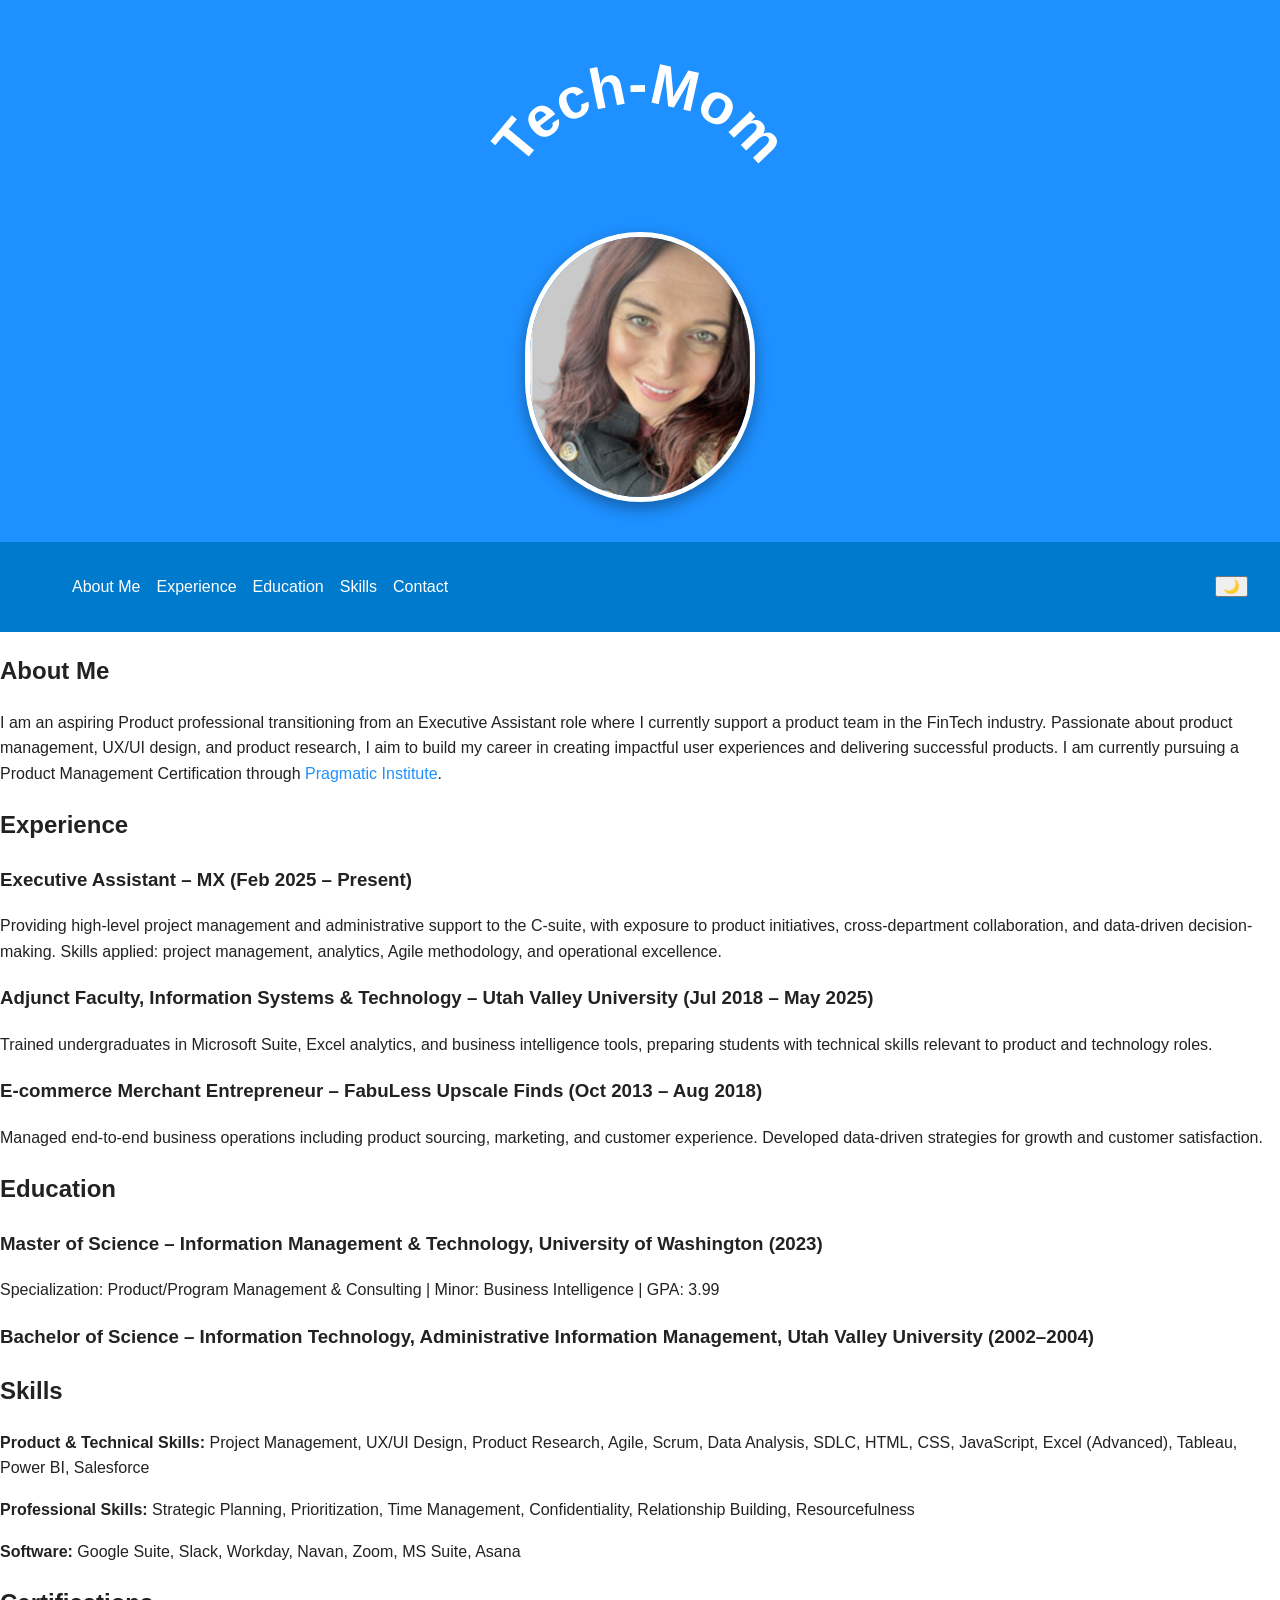
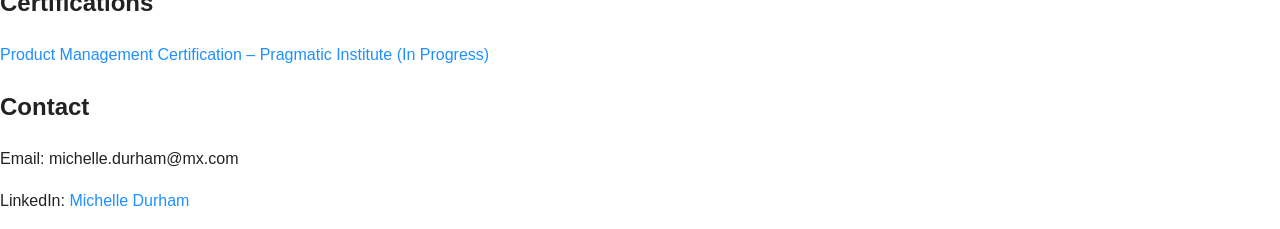
==== Website/index.html @ ff1cc878 "Add files via upload" ====
<!DOCTYPE html>
<html lang="en">

<head>
    <meta charset="UTF-8">
    <meta name="viewport" content="width=device-width, initial-scale=1.0">
    <title>Michelle Durham | Aspiring Product Professional</title>
    <link rel="stylesheet" href="styles.css">
</head>

<body>

    <!-- ===== Banner ===== -->
    <div class="banner">
        <svg viewBox="0 0 500 350" class="banner-svg">
            <path id="arcPath" d="M 50 300 A 200 200 0 0 1 450 300" fill="transparent" />
            <text>
                <textPath href="#arcPath" startOffset="50%" text-anchor="middle">
                    Tech-Mom
                </textPath>
            </text>
        </svg>

        <!-- Oval image -->
        <img src="Headshot.png" alt="Tech-Mom photo" class="photo">
    </div>

    <!-- ===== Header & Navigation ===== -->
    <header>
        <nav>
            <ul>
                <li><a href="#about">About Me</a></li>
                <li><a href="#experience">Experience</a></li>
                <li><a href="#education">Education</a></li>
                <li><a href="#skills">Skills</a></li>
                <li><a href="#contact">Contact</a></li>
            </ul>
        </nav>
        <button id="theme-toggle">🌙</button>
    </header>

    <!-- ===== About Me ===== -->
    <section id="about">
        <h2>About Me</h2>
        <p>
            I am an aspiring Product professional transitioning from an Executive Assistant role where I currently
            support a product team in the FinTech industry. Passionate about product management, UX/UI design, and
            product research, I aim to build my career in creating impactful user experiences and delivering
            successful products. I am currently pursuing a Product Management Certification through
            <a href="https://www.pragmaticinstitute.com/product/product-management-certification/"
                target="_blank">Pragmatic Institute</a>.
        </p>
    </section>

    <!-- ===== Experience ===== -->
    <section id="experience">
        <h2>Experience</h2>
        <div class="experience-item">
            <h3>Executive Assistant – MX (Feb 2025 – Present)</h3>
            <p>
                Providing high-level project management and administrative support to the C-suite, with exposure to
                product initiatives, cross-department collaboration, and data-driven decision-making. Skills applied:
                project management, analytics, Agile methodology, and operational excellence.
            </p>
        </div>

        <div class="experience-item">
            <h3>Adjunct Faculty, Information Systems & Technology – Utah Valley University (Jul 2018 – May 2025)</h3>
            <p>
                Trained undergraduates in Microsoft Suite, Excel analytics, and business intelligence tools, preparing
                students with technical skills relevant to product and technology roles.
            </p>
        </div>

        <div class="experience-item">
            <h3>E-commerce Merchant Entrepreneur – FabuLess Upscale Finds (Oct 2013 – Aug 2018)</h3>
            <p>
                Managed end-to-end business operations including product sourcing, marketing, and customer experience.
                Developed data-driven strategies for growth and customer satisfaction.
            </p>
        </div>
    </section>

    <!-- ===== Education ===== -->
    <section id="education">
        <h2>Education</h2>
        <div class="education-item">
            <h3>Master of Science – Information Management & Technology, University of Washington (2023)</h3>
            <p>Specialization: Product/Program Management & Consulting | Minor: Business Intelligence | GPA: 3.99</p>
        </div>
        <div class="education-item">
            <h3>Bachelor of Science – Information Technology, Administrative Information Management, Utah Valley
                University (2002–2004)</h3>
        </div>
    </section>

    <!-- ===== Skills ===== -->
    <section id="skills">
        <h2>Skills</h2>
        <p><strong>Product & Technical Skills:</strong> Project Management, UX/UI Design, Product Research, Agile,
            Scrum, Data Analysis, SDLC, HTML, CSS, JavaScript, Excel (Advanced), Tableau, Power BI, Salesforce</p>
        <p><strong>Professional Skills:</strong> Strategic Planning, Prioritization, Time Management, Confidentiality,
            Relationship Building, Resourcefulness</p>
        <p><strong>Software:</strong> Google Suite, Slack, Workday, Navan, Zoom, MS Suite, Asana</p>
    </section>

    <!-- ===== Certifications ===== -->
    <section id="certifications">
        <h2>Certifications</h2>
        <p><a href="https://www.pragmaticinstitute.com/product/product-management-certification/"
                target="_blank">Product Management Certification – Pragmatic Institute (In Progress)</a></p>
    </section>

    <!-- ===== Contact ===== -->
    <section id="contact">
        <h2>Contact</h2>
        <p>Email: michelle.durham@mx.com</p>
        <p>LinkedIn: <a href="https://www.linkedin.com/in/michelle-durham/" target="_blank">Michelle Durham</a></p>
    </section>

    <script src="index.js"></script>
</body>

</html>
---- Website/styles.css ----
/* ===== General Styles ===== */
body {
    margin: 0;
    font-family: 'Segoe UI', Arial, sans-serif;
    line-height: 1.6;
    color: #222;
}

a {
    text-decoration: none;
    color: #1e90ff;
    /* links match banner color */
}

a:hover {
    color: #ffdd57;
    /* hover accent color */
}

/* ===== Banner ===== */
.banner {
    background-color: #1e90ff;
    display: flex;
    flex-direction: column;
    align-items: center;
    justify-content: flex-start;
    position: relative;
    padding-top: 2rem;
    padding-bottom: 2.5rem;
    overflow: visible;
}

.banner-svg {
    width: 90%;
    max-width: 500px;
    height: 250px;
}

.banner-svg text {
    font-size: 80px;
    font-weight: bold;
    fill: white;
}

.photo {
    width: 220px;
    height: 260px;
    border-radius: 50% / 45%;
    object-fit: cover;
    border: 5px solid white;
    box-shadow: 0 6px 15px rgba(0, 0, 0, 0.35);
    margin-top: -50px;
}

/* ===== Header ===== */
header {
    display: flex;
    justify-content: space-between;
    align-items: center;
    padding: 1rem 2rem;
    background-color: #007acc;
    color: white;
    position: sticky;
    top: 0;
    z-index: 100;
}

header nav ul {
    list-style: none;
    display: flex;
    gap: 1rem;
}

header nav ul li a {
    color: white
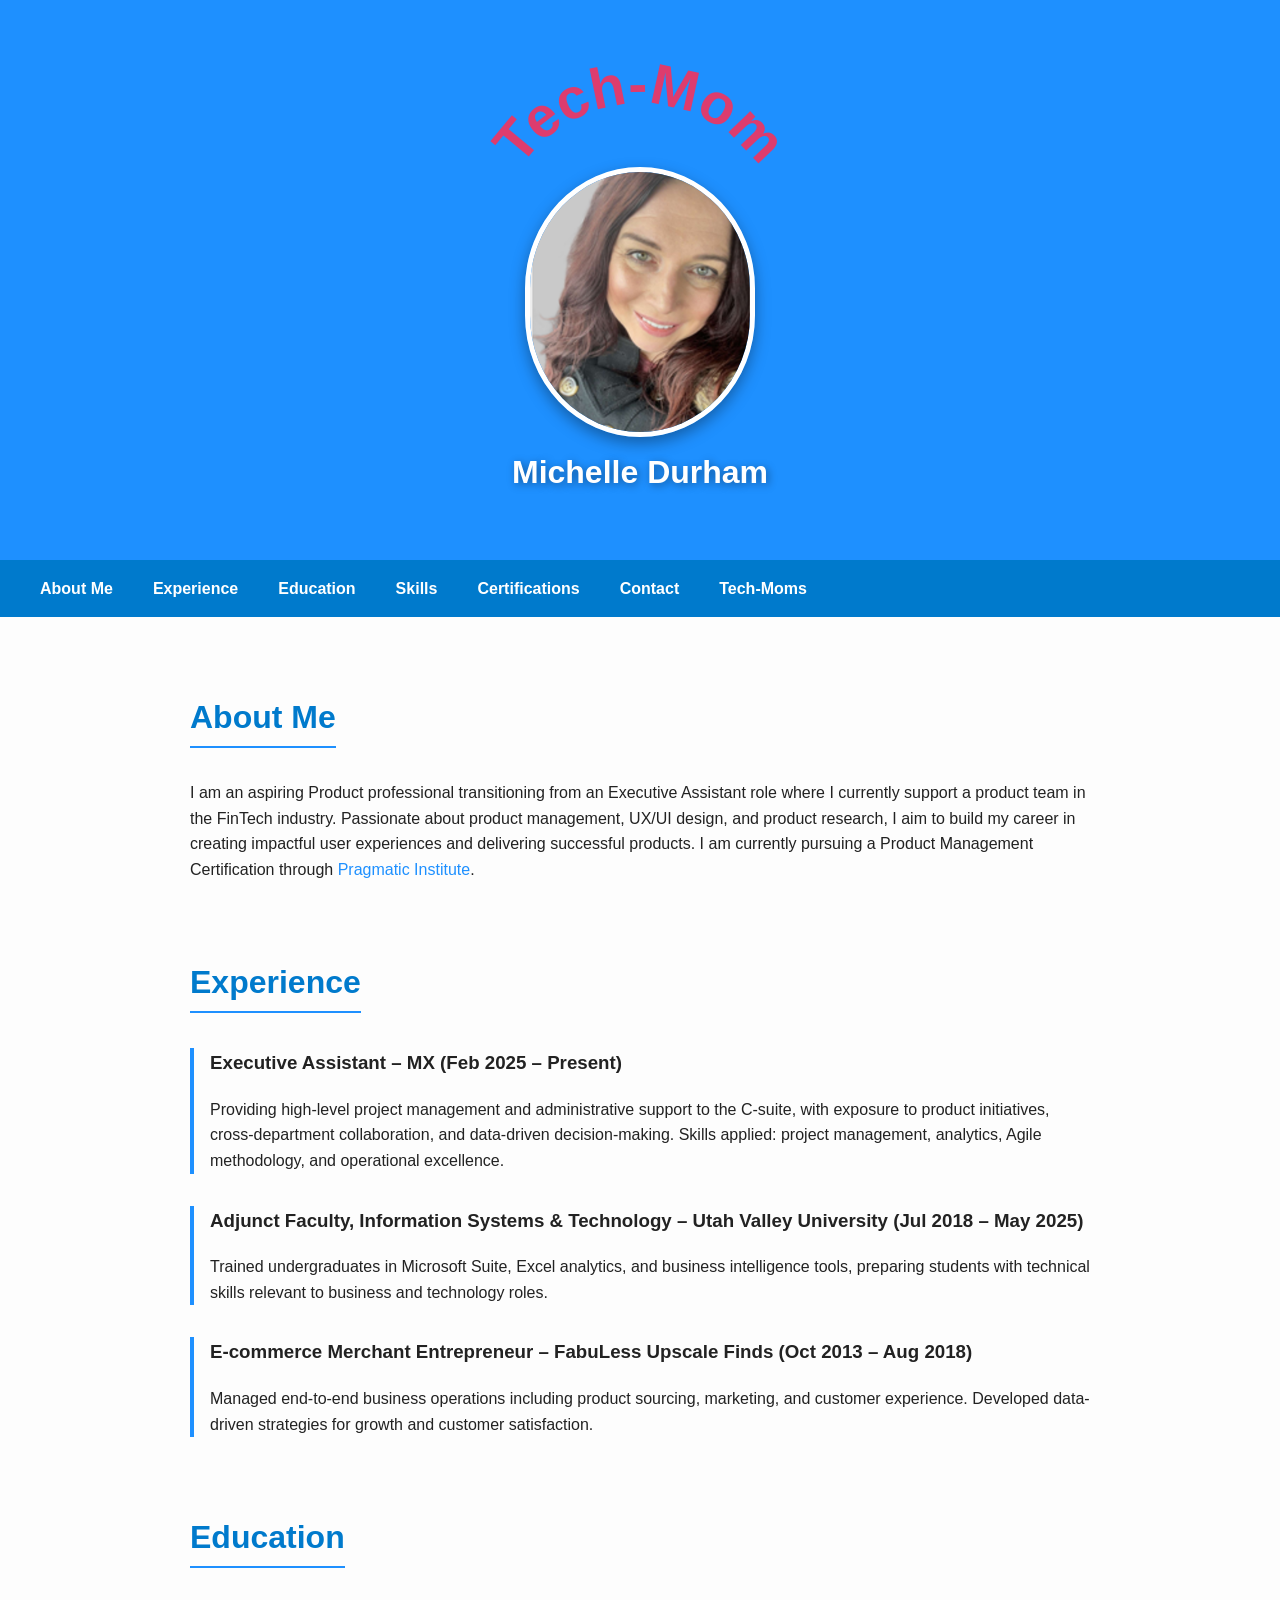
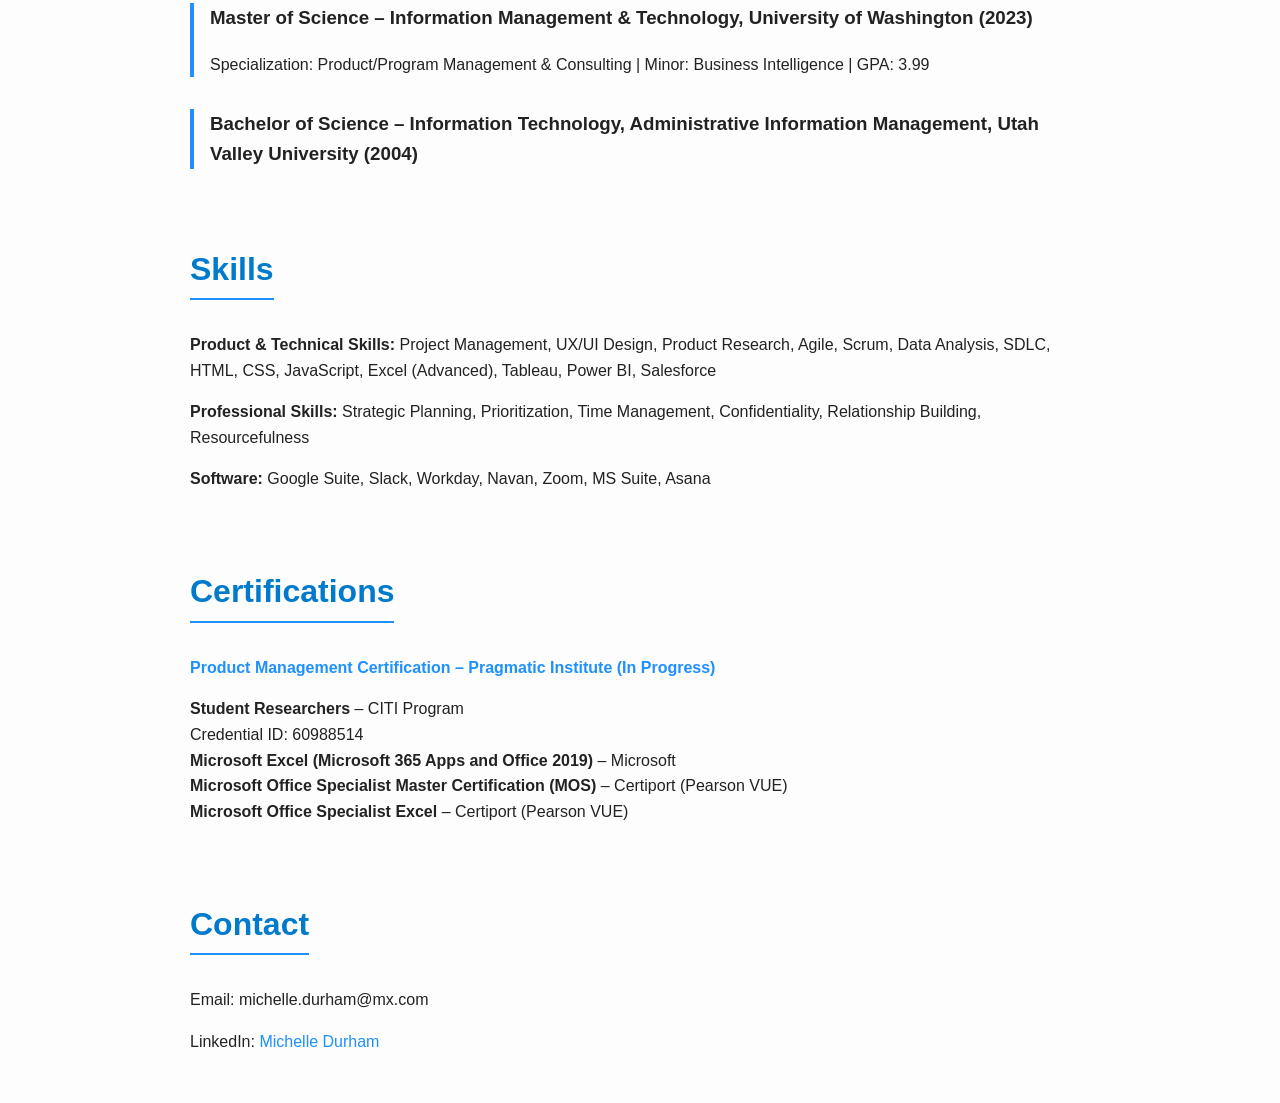
==== commit adc2cc0c: "Add files via upload" ====
--- a/Website/index.html
+++ b/Website/index.html
@@ -22,7 +22,10 @@
         </svg>
 
         <!-- Oval image -->
-        <img src="Headshot.png" alt="Tech-Mom photo" class="photo">
+        <img src="Headshot.png" alt="Michelle Durham" class="photo">
+
+        <!-- Your name under the photo -->
+        <h1 class="name">Michelle Durham</h1>
     </div>
 
     <!-- ===== Header & Navigation ===== -->
@@ -33,10 +36,13 @@
                 <li><a href="#experience">Experience</a></li>
                 <li><a href="#education">Education</a></li>
                 <li><a href="#skills">Skills</a></li>
+                <li><a href="#certifications">Certifications</a></li>
                 <li><a href="#contact">Contact</a></li>
+                <li><a href="tech-moms.html">Tech-Moms</a></li>
+
             </ul>
         </nav>
-        <button id="theme-toggle">🌙</button>
+
     </header>
 
     <!-- ===== About Me ===== -->
@@ -68,7 +74,7 @@
             <h3>Adjunct Faculty, Information Systems & Technology – Utah Valley University (Jul 2018 – May 2025)</h3>
             <p>
                 Trained undergraduates in Microsoft Suite, Excel analytics, and business intelligence tools, preparing
-                students with technical skills relevant to product and technology roles.
+                students with technical skills relevant to business and technology roles.
             </p>
         </div>
 
@@ -90,7 +96,7 @@
         </div>
         <div class="education-item">
             <h3>Bachelor of Science – Information Technology, Administrative Information Management, Utah Valley
-                University (2002–2004)</h3>
+                University (2004)</h3>
         </div>
     </section>
 
@@ -107,8 +113,29 @@
     <!-- ===== Certifications ===== -->
     <section id="certifications">
         <h2>Certifications</h2>
-        <p><a href="https://www.pragmaticinstitute.com/product/product-management-certification/"
-                target="_blank">Product Management Certification – Pragmatic Institute (In Progress)</a></p>
+
+        <p>
+            <a href="https://www.pragmaticinstitute.com/product/product-management-certification/" target="_blank">
+                Product Management Certification – Pragmatic Institute (In Progress)
+            </a>
+        </p>
+
+        <div class="cert">
+            <strong>Student Researchers</strong> – CITI Program
+            <br>Credential ID: 60988514
+        </div>
+
+        <div class="cert">
+            <strong>Microsoft Excel (Microsoft 365 Apps and Office 2019)</strong> – Microsoft
+        </div>
+
+        <div class="cert">
+            <strong>Microsoft Office Specialist Master Certification (MOS)</strong> – Certiport (Pearson VUE)
+        </div>
+
+        <div class="cert">
+            <strong>Microsoft Office Specialist Excel</strong> – Certiport (Pearson VUE)
+        </div>
     </section>
 
     <!-- ===== Contact ===== -->
--- a/Website/styles.css
+++ b/Website/styles.css
@@ -4,17 +4,18 @@
     font-family: 'Segoe UI', Arial, sans-serif;
     line-height: 1.6;
     color: #222;
-}
-
+    background-color: #fdfdfd;
+}
+
+/* Links */
 a {
     text-decoration: none;
     color: #1e90ff;
-    /* links match banner color */
+    transition: color 0.3s ease;
 }
 
 a:hover {
     color: #ffdd57;
-    /* hover accent color */
 }
 
 /* ===== Banner ===== */
@@ -42,6 +43,7 @@
     fill: white;
 }
 
+/* Photo + Name */
 .photo {
     width: 220px;
     height: 260px;
@@ -49,7 +51,17 @@
     object-fit: cover;
     border: 5px solid white;
     box-shadow: 0 6px 15px rgba(0, 0, 0, 0.35);
-    margin-top: -50px;
+    margin-top: -115px;
+    /* moved closer to Tech-Mom arch */
+}
+
+.name {
+    margin-top: 10px;
+    font-size: 2rem;
+    font-weight: bold;
+    color: white;
+    text-shadow: 2px 2px 8px rgba(0, 0, 0, 0.4);
+    text-align: center;
 }
 
 /* ===== Header ===== */
@@ -68,8 +80,230 @@
 header nav ul {
     list-style: none;
     display: flex;
+    gap: 1.5rem;
+    margin: 0;
+    padding: 0;
+}
+
+header nav ul li a {
+    color: white;
+    font-weight: bold;
+    padding: 0.25rem 0.5rem;
+}
+
+header nav ul li a:hover {
+    color: #ffdd57;
+}
+
+/* ===== Section Styles ===== */
+section {
+    max-width: 900px;
+    margin: 3rem auto;
+    padding: 0 3rem;
+    /* added more left/right padding */
+}
+
+/* Section Headings */
+section h2 {
+    font-size: 2rem;
+    margin-bottom: 1rem;
+    color: #007acc;
+    border-bottom: 2px solid #1e90ff;
+    display: inline-block;
+    padding-bottom: 0.2rem;
+}
+
+/* Paragraph spacing */
+section p {
+    margin-bottom: 1rem;
+}
+
+/* Experience & Education items */
+.experience-item,
+.education-item {
+    margin-bottom: 2rem;
+    padding-left: 1rem;
+    border-left: 4px solid #1e90ff;
+}
+
+/* Skills section */
+#skills p {
+    margin-bottom: 0.75rem;
+}
+
+/* Certifications links */
+#certifications a {
+    font-weight: bold;
+}
+
+/* Contact section */
+#contact p {
+    margin-bottom: 0.5rem;
+}
+
+/* ===== Responsive ===== */
+@media (max-width: 768px) {
+    .banner-svg text {
+        font-size: 50px;
+    }
+
+    .photo {
+        width: 180px;
+        height: 210px;
+        margin-top: -60px;
+        /* adjusted for smaller screens */
+    }
+
+    .name {
+        font-size: 1.5rem;
+    }
+
+    header {
+        flex-direction: column;
+        gap: 0.5rem;
+    }
+
+    header nav ul {
+        flex-direction: column;
+        gap: 0.5rem;
+    }
+
+    section {
+        padding: 0 1.5rem;
+    }
+}
+
+/* ===== General Styles ===== */
+body {
+    margin: 0;
+    font-family: 'Segoe UI', Arial, sans-serif;
+    line-height: 1.6;
+    color: #222;
+    background-color: #fdfdfd;
+}
+
+/* Links */
+a {
+    text-decoration: none;
+    color: #1e90ff;
+    transition: color 0.3s ease;
+}
+
+a:hover {
+    color: #ffdd57;
+}
+
+/* ===== Color Banner ===== */
+.tm-banner {
+    background: linear-gradient(90deg, #1e90ff, #007acc);
+    text-align: center;
+    color: white;
+    padding: 2rem 1rem;
+    font-family: 'Segoe UI', sans-serif;
+    box-shadow: 0 4px 10px rgba(0, 0, 0, 0.3);
+    border-bottom: 5px solid #ffdd57;
+}
+
+.tm-banner h1 {
+    font-size: 2.5rem;
+    margin: 0;
+}
+
+.tm-banner p {
+    font-size: 1.2rem;
+    margin: 0.5rem 0 0;
+}
+
+/* ===== Hero Slideshow (Smaller Version) ===== */
+.tm-slideshow {
+    position: relative;
+    max-width: 700px;
+    /* smaller than before */
+    margin: 2rem auto;
+}
+
+.slides img {
+    width: 100%;
+    height: auto;
+    border-radius: 12px;
+    box-shadow: 0 6px 15px rgba(0, 0, 0, 0.2);
+}
+
+/* Next & Prev buttons */
+.prev,
+.next {
+    cursor: pointer;
+    position: absolute;
+    top: 50%;
+    width: auto;
+    padding: 1rem;
+    margin-top: -22px;
+    color: #fff;
+    font-weight: bold;
+    font-size: 2rem;
+    border-radius: 50%;
+    user-select: none;
+    background: rgba(0, 0, 0, 0.3);
+    transition: 0.3s;
+}
+
+.prev:hover,
+.next:hover {
+    background: rgba(0, 0, 0, 0.6);
+}
+
+.prev {
+    left: 10px;
+}
+
+.next {
+    right: 10px;
+}
+
+/* Fade animation */
+.fade {
+    animation-name: fade;
+    animation-duration: 1.5s;
+}
+
+@keyframes fade {
+    from {
+        opacity: .4
+    }
+
+    to {
+        opacity: 1
+    }
+}
+
+/* ===== Gallery Thumbnails ===== */
+.tm-gallery {
+    max-width: 1000px;
+    margin: 3rem auto;
+    padding: 0 1rem;
+    text-align: center;
+}
+
+.tm-gallery h2 {
+    font-size: 2rem;
+    color: #007acc;
+    margin-bottom: 1.5rem;
+}
+
+.tm-gallery .gallery {
+    display: grid;
+    grid-template-columns: repeat(auto-fill, minmax(180px, 1fr));
     gap: 1rem;
 }
 
-header nav ul li a {
-    color: white+.tm-gallery .gallery img {
+    width: 100%;
+    border-radius: 8px;
+    cursor: pointer;
+    transition: transform 0.3s ease, box-shadow 0.3s ease;
+}
+
+.tm-gallery .gallery img:hover {
+    transform: scale(1.05);
+    box-shadow: 0 6px 12px rgba(0, 0, 0, 0.4);
+}
